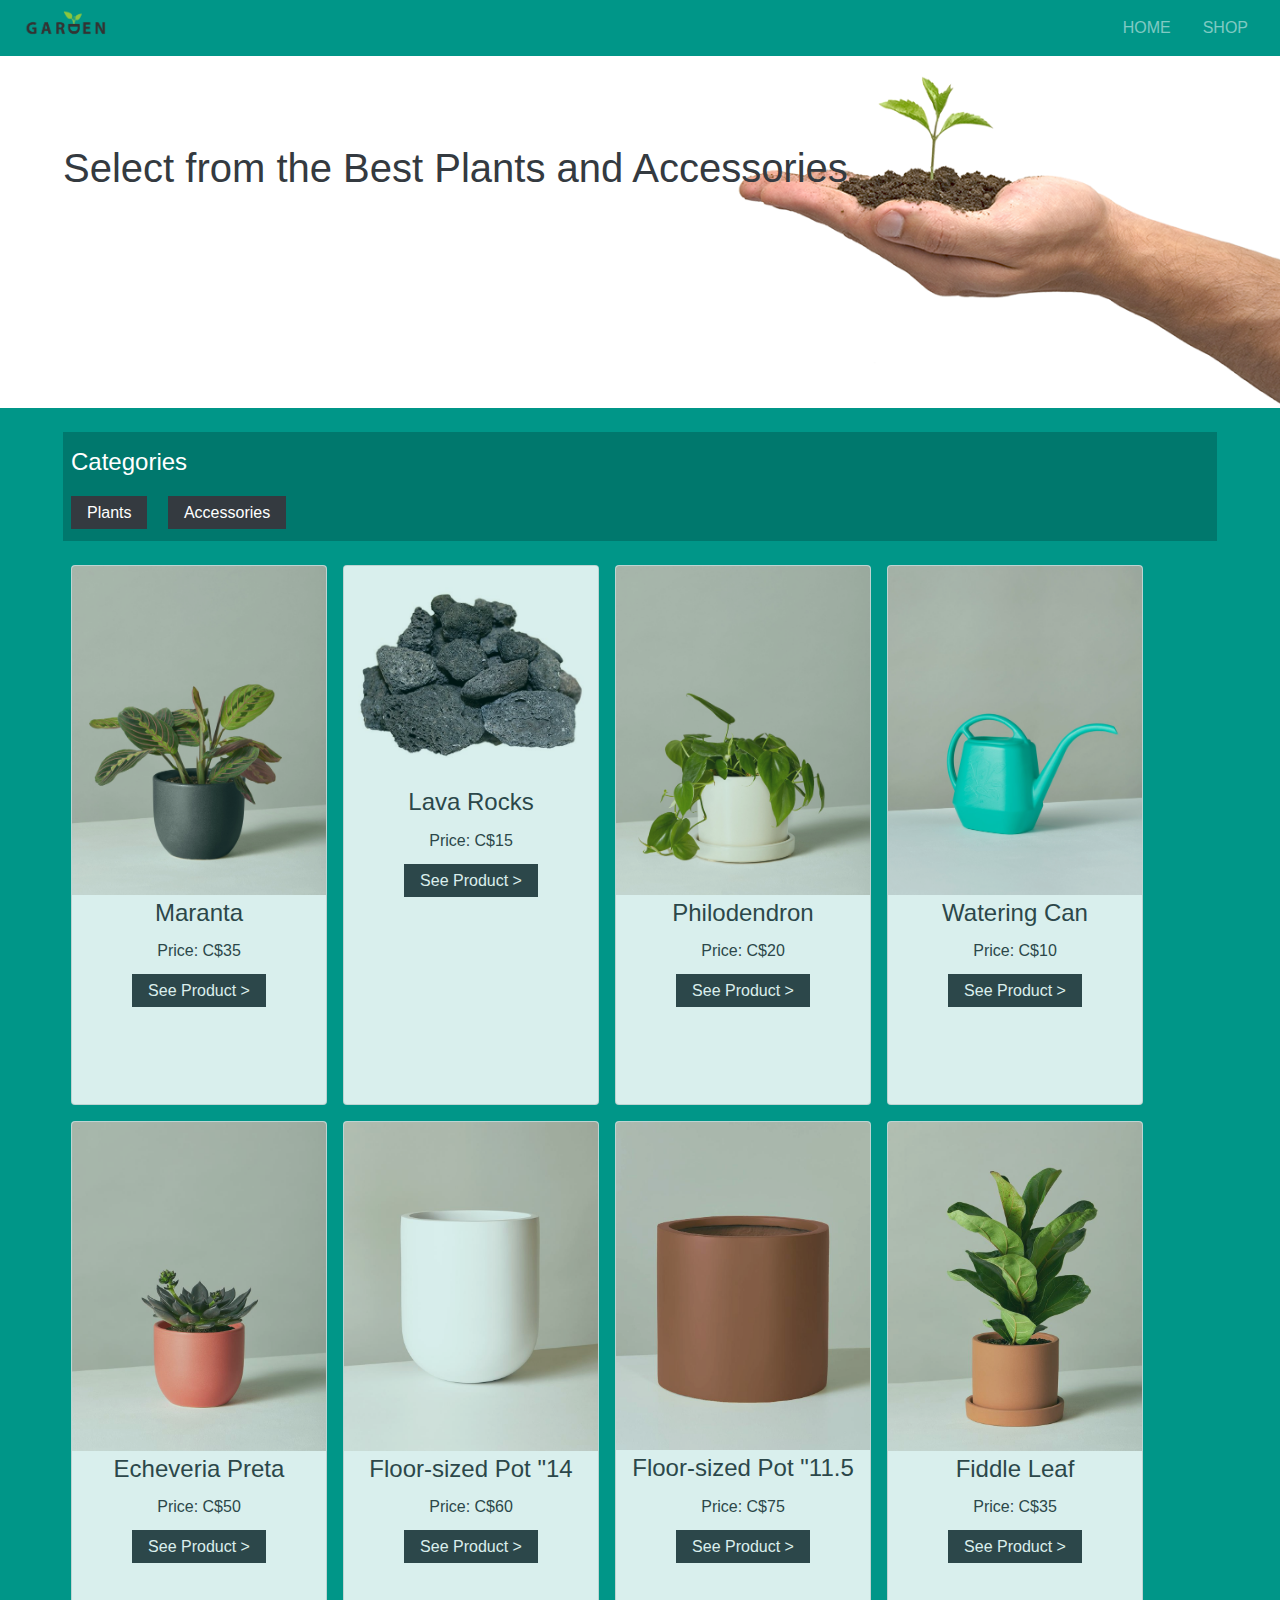
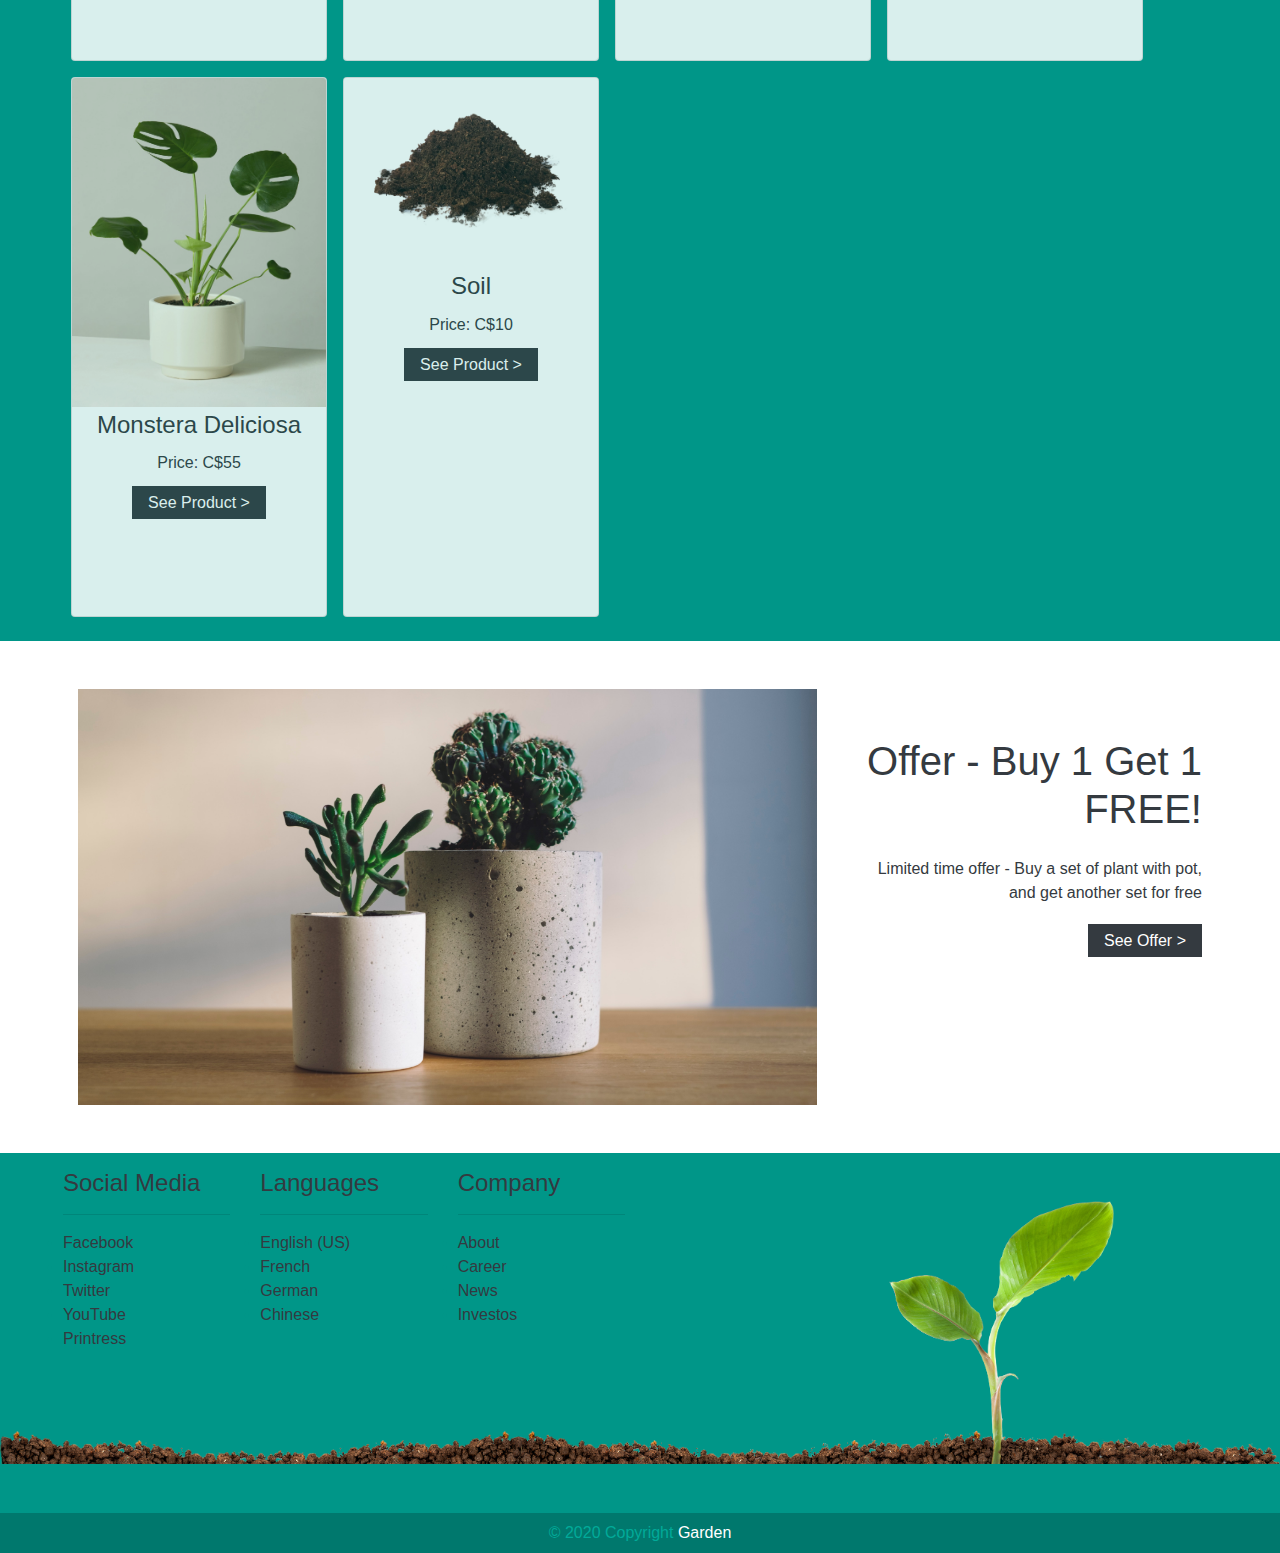
==== shop.html @ f71ae699 "Add files via upload" ====
<!doctype html>
<html lang="en">

<head>
    <!-- Required meta tags -->
    <meta charset="utf-8">
    <meta name="viewport" content="width=device-width, initial-scale=1, shrink-to-fit=no">

    <!-- Bootstrap, Fontawesome & CSS -->
    <link rel="stylesheet" href="style/all.min.css">
    <link rel="stylesheet" href="style/bootstrap.min.css">
    <link rel="stylesheet" href="style/style.css">

    <title>Garden</title>
</head>

<body>
    <!-- navigation bar start -->
    <nav class="navbar navbar-expand-sm navbar-dark teal fixed-top">
        <img class="logo navbar-brand my-0 py-0" src="images/Logo.png" alt="">

        <button class="navbar-toggler btn bg-dark dropwdown-toggle" type="button" data-toggle="collapse"
            data-target="#collapsibleNavbar">
            <span class="navbar-toggler-icon"></span>
        </button>
        <div class="dropdown-menu">
            <ul class="navbar-nav ml-auto">
                <li class="nav-item px-2">
                    <a class="nav-link" href="index.html">HOME</a>
                </li>
                <li class="nav-item px-2">
                    <a class="nav-link" href="shop.html">SHOP</a>
                </li>
            </ul>
        </div>
        <div class="collapse navbar-collapse" id="collapsibleNavbar">
            <ul class="navbar-nav ml-auto">
                <li class="nav-item px-2">
                    <a class="nav-link" href="index.html">HOME</a>
                </li>
                <li class="nav-item px-2">
                    <a class="nav-link" href="shop.html">SHOP</a>
                </li>
            </ul>
        </div>
    </nav>
    <!-- navigation bar end -->





    <!-- store heading start -->
    <section class="container-fluid text-dark mt-5 py-5 shop-heading">
        <h1 class="mt-5 mx-5">Select from the Best Plants and Accessories</h1>
    </section>
    <!-- store heading end -->





    <!-- categories start -->
    <section class="container-fluid mx-0 px-0">
        <div class="row teal text-dark text-bold mx-0 py-0">
            <div class="col-12 mx-auto text-center mb-4">
                <div class="darkteal my-4 py-3 text-left mx-5">
                    <h4 class="pb-3 mx-2 text-white">Categories</h4>
                    <a class="px-3 py-2 text-white bg-dark mx-2" href="shop.html">Plants</a>
                    <a class="px-3 py-2 text-white bg-dark mx-2" href="shop.html">Accessories</a>
                </div>

                <div class="d-flex mx-5 mt-3 mb-0">
                    <div class="card m-0 p-0 mx-2">
                        <img class="card-img-top img-fluid m-0" src="images/plants//Maranta.jpg" alt="Card image">
                        <div class="card-body m-0 p-0">
                            <h4 class="card-title pt-1">Maranta</h4>
                            <p class="card-text py-0">Price: C$35</p>
                            <a class="bg-dark py-2 m-0 px-3 text-white" href="shop.html">See Product ></a>
                        </div>
                    </div>

                    <div class="card m-0 p-0 mx-2">
                        <img class="card-img-top img-fluid m-0" src="images/Accessories/Lava rocks.jpg"
                            alt="Card image">
                        <div class="card-body m-0 p-0">
                            <h4 class="card-title pt-1">Lava Rocks</h4>
                            <p class="card-text py-0">Price: C$15</p>
                            <a class="bg-dark py-2 m-0 px-3 text-white" href="shop.html">See Product ></a>
                        </div>
                    </div>

                    <div class="card m-0 p-0 mx-2">
                        <img class="card-img-top img-fluid m-0" src="images/plants/Philodendron Green.jpg"
                            alt="Card image">
                        <div class="card-body m-0 p-0">
                            <h4 class="card-title pt-1">Philodendron</h4>
                            <p class="card-text py-0">Price: C$20</p>
                            <a class="bg-dark py-2 m-0 px-3 text-white" href="shop.html">See Product ></a>
                        </div>
                    </div>

                    <div class="card m-0 p-0 mx-2">
                        <img class="card-img-top img-fluid m-0" src="images/Accessories/Can.jpg" alt="Card image">
                        <div class="card-body m-0 p-0">
                            <h4 class="card-title pt-1">Watering Can</h4>
                            <p class="card-text py-0">Price: C$10</p>
                            <a class="bg-dark py-2 m-0 px-3 text-white" href="shop.html">See Product ></a>
                        </div>
                    </div>

                </div>
                <div class="d-flex mx-5 mt-3 mb-0">
                    <div class="card m-0 p-0 mx-2">
                        <img class="card-img-top img-fluid m-0" src="images/plants/Echeveria Preta.jpg"
                            alt="Card image">
                        <div class="card-body m-0 p-0">
                            <h4 class="card-title pt-1">Echeveria Preta</h4>
                            <p class="card-text py-0">Price: C$50</p>
                            <a class="bg-dark py-2 m-0 px-3 text-white" href="shop.html">See Product ></a>
                        </div>
                    </div>

                    <div class="card m-0 p-0 mx-2">
                        <img class="card-img-top img-fluid m-0" src="images/Accessories/Pot1.jpg" alt="Card image">
                        <div class="card-body m-0 p-0">
                            <h4 class="card-title pt-1">Floor-sized Pot "14</h4>
                            <p class="card-text py-0">Price: C$60</p>
                            <a class="bg-dark py-2 m-0 px-3 text-white" href="shop.html">See Product ></a>
                        </div>
                    </div>

                    <div class="card m-0 p-0 mx-2">
                        <img class="card-img-top img-fluid m-0" src="images/Accessories/Pot2.jpg" alt="Card image">
                        <div class="card-body m-0 p-0">
                            <h4 class="card-title pt-1">Floor-sized Pot "11.5</h4>
                            <p class="card-text py-0">Price: C$75</p>
                            <a class="bg-dark py-2 m-0 px-3 text-white" href="shop.html">See Product ></a>
                        </div>
                    </div>

                    <div class="card m-0 p-0 mx-2">
                        <img class="card-img-top img-fluid m-0" src="images/plants/Fiddle Leaf Fig.jpg"
                            alt="Card image">
                        <div class="card-body m-0 p-0">
                            <h4 class="card-title pt-1">Fiddle Leaf</h4>
                            <p class="card-text py-0">Price: C$35</p>
                            <a class="bg-dark py-2 m-0 px-3 text-white" href="shop.html">See Product ></a>
                        </div>
                    </div>

                </div>
                <div class="d-flex mx-5 mt-3 mb-0">
                    <div class="card m-0 p-0 mx-2">
                        <img class="card-img-top img-fluid m-0" src="images/plants/Monstera Deliciosa.jpg"
                            alt="Card image">
                        <div class="card-body m-0 p-0">
                            <h4 class="card-title pt-1">Monstera Deliciosa</h4>
                            <p class="card-text py-0">Price: C$55</p>
                            <a class="bg-dark py-2 m-0 px-3 text-white" href="shop.html">See Product ></a>
                        </div>
                    </div>

                    <div class="card m-0 p-0 mx-2">
                        <img class="card-img-top img-fluid m-0" src="images/Accessories/Soil.jpg" alt="Card image">
                        <div class="card-body m-0 p-0">
                            <h4 class="card-title pt-1">Soil</h4>
                            <p class="card-text py-0">Price: C$10</p>
                            <a class="bg-dark py-2 m-0 px-3 text-white" href="shop.html">See Product ></a>
                        </div>
                    </div>

                </div>
            </div>
        </div>
    </section>
    <!-- categories end -->





    <!-- offer section start -->
    <section class="container-fluid my-5">
        <div class="row my-0 px-5 mx-0">
            <div class="col-md-8">
                <img class="img-fluid mr-auto mr-5 ml-0 my-0" src="images/slides/2.jpg" alt="">
            </div>
            <div class="col-md-4 text-right">
                <h1 class="text-dark mt-5">Offer - Buy 1 Get 1 FREE!</h1>
                <p class="text-dark my-4">Limited time offer - Buy a set of plant with pot, and get another set for free
                </p>
                <a class="bg-dark py-2 px-3 text-white my-0" href="shop.html">See Offer ></a>
            </div>
        </div>
    </section>
    <!-- offer section end -->





    <!-- footer start -->
    <footer class="teal pt-0 mt-0" id="1">
        <div class="container-fluid">

            <div class="row ftr px-5 pt-3">
                <ul class="col-md-2">
                    <h4 class="text-dark">Social Media</h4>
                    <hr>
                    <li><a class="text-dark" href="#">Facebook</a></li>
                    <li><a class="text-dark" href="#">Instagram</a></li>
                    <li><a class="text-dark" href="#">Twitter</a></li>
                    <li><a class="text-dark" href="#">YouTube</a></li>
                    <li><a class="text-dark" href="#">Printress</a></li>
                </ul>
                <ul class="col-md-2">
                    <h4 class="text-dark">Languages</h4>
                    <hr>
                    <li><a class="text-dark" href="#">English (US)</a></li>
                    <li><a class="text-dark" href="#">French</a></li>
                    <li><a class="text-dark" href="#">German</a></li>
                    <li><a class="text-dark" href="#">Chinese</a></li>
                </ul>
                <ul class="col-md-2">
                    <h4 class="text-dark">Company</h4>
                    <hr>
                    <li><a class="text-dark" href="#">About</a></li>
                    <li><a class="text-dark" href="#">Career</a></li>
                    <li><a class="text-dark" href="#">News</a></li>
                    <li><a class="text-dark" href="#">Investos</a></li>
                </ul>
            </div>
        </div>
        <div class="darkteal py-2 text-white text-center">
            <!-- <p class="my-0 lead">G A R D E N</p> -->
            <p class="my-0 text-teal"> &copy; 2020 Copyright <a class="text-white" href="#">Garden</a></p>
        </div>
    </footer>
    <!-- footer end -->



    <!-- Optional JavaScript -->
    <!-- jQuery first, then Popper.js, then Bootstrap JS -->
    <script src="js/jquery-3.2.1.slim.min.js"></script>
    <script src="js/popper.min.js"></script>
    <script src="js/bootstrap.min.js"></script>
    <script src="js/all.min.js"></script>

</body>

</html>
---- style/style.css ----
.logo {
    width: 8vw;
}

.ftr {
    height: 40vh;
    background-image: url(../images/footer.png);
    background-repeat: no-repeat;
    background-size: contain;
    background-position: left;
}

.shop-heading {
    height: 40vh;
    background-image: url(../images/hands.png);
    background-repeat: no-repeat;
    background-size: contain;
    background-position: right;
}

.teal {
    background-color: #009688 !important;
    color: #009688;
}

.text-teal {
    color: #02aa99 !important;
}

.darkteal {
    background-color: #00786D !important;
}

.text-darkteal {
    color: #00786D !important;
}

.slides {
    height: 90vh;
}

.categories {
    /* height: 80vh; */
}

.spotlight {
    height: 75vh;
}

.spotlight img {
    height: 70vh;
}

.bold {
    font-weight: bold;
}

.card {
    width: 20vw;
    height: 60vh;
    opacity: 0.85;
}

.card img {
    object-fit: cover;
    object-position: bottom;
    width: 100%;
    max-height: 40vh;
}

.card:hover {
    opacity: 1;
    cursor: pointer;
}
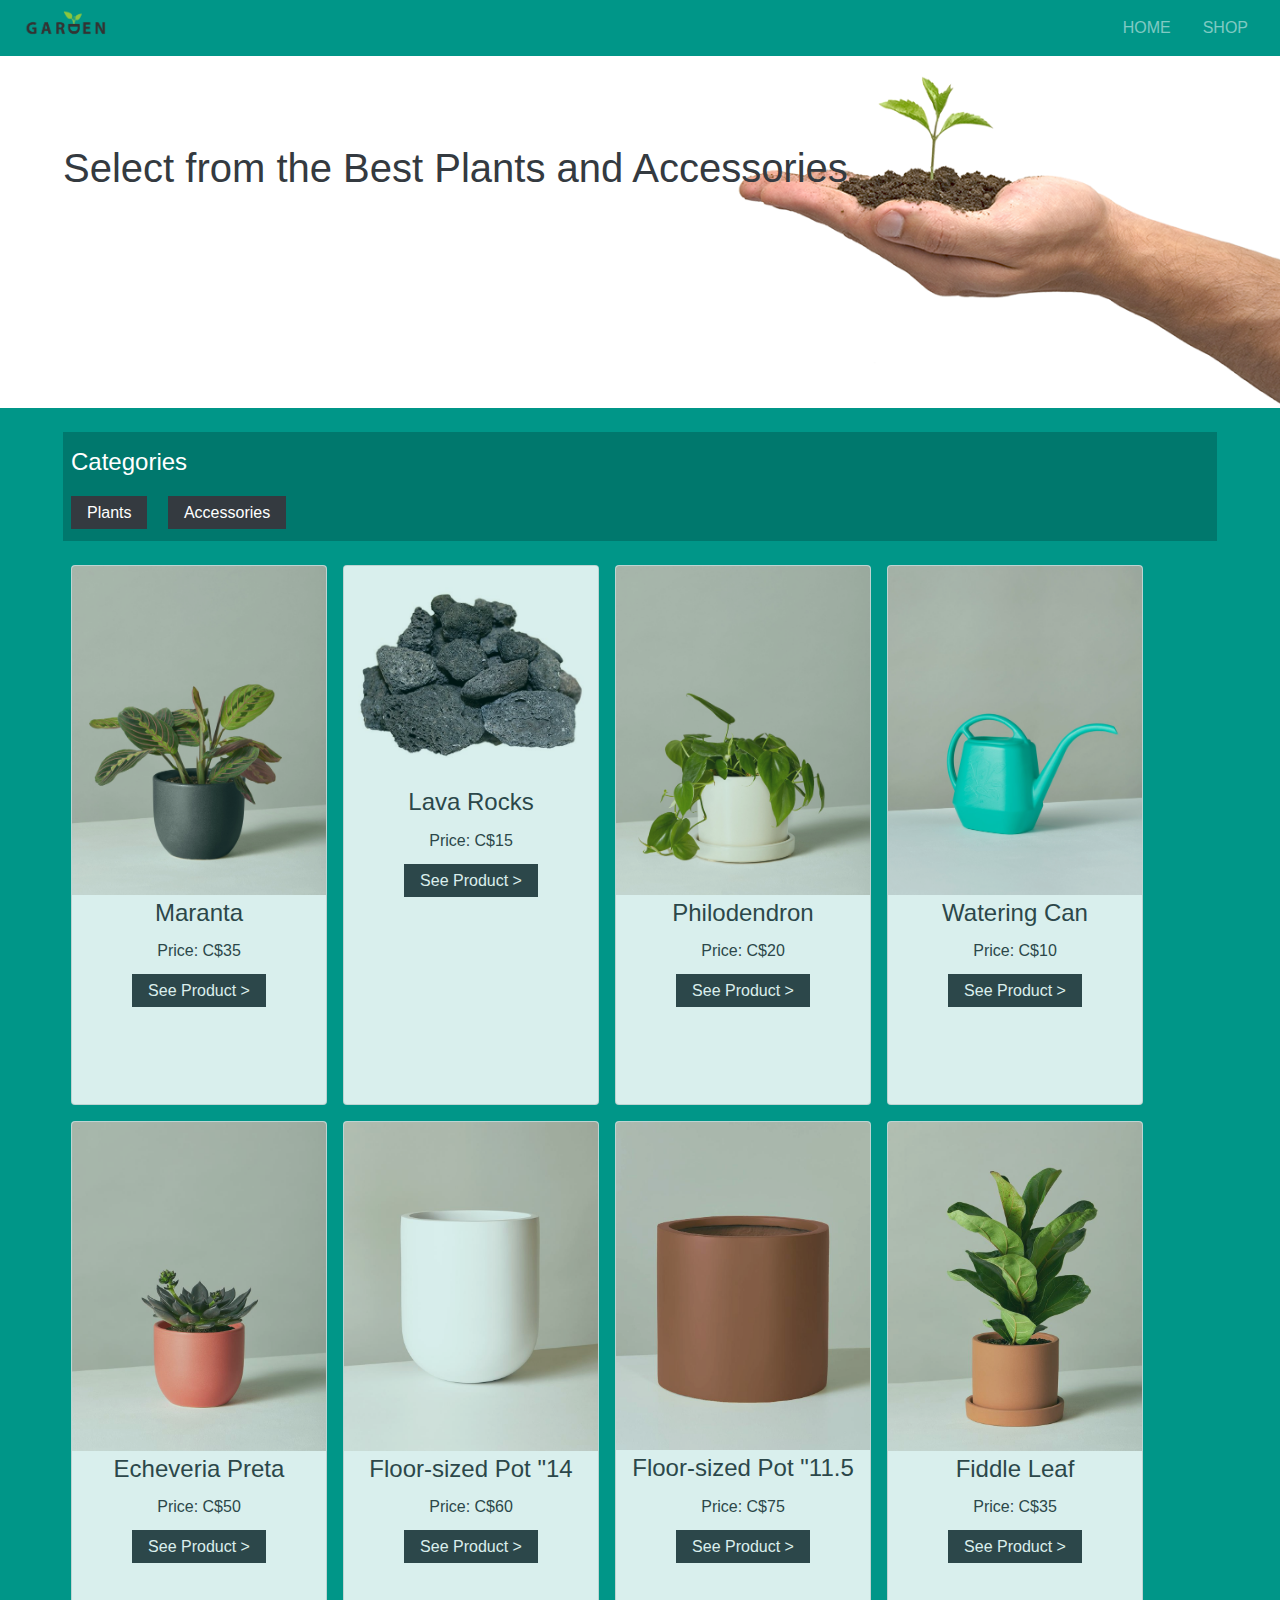
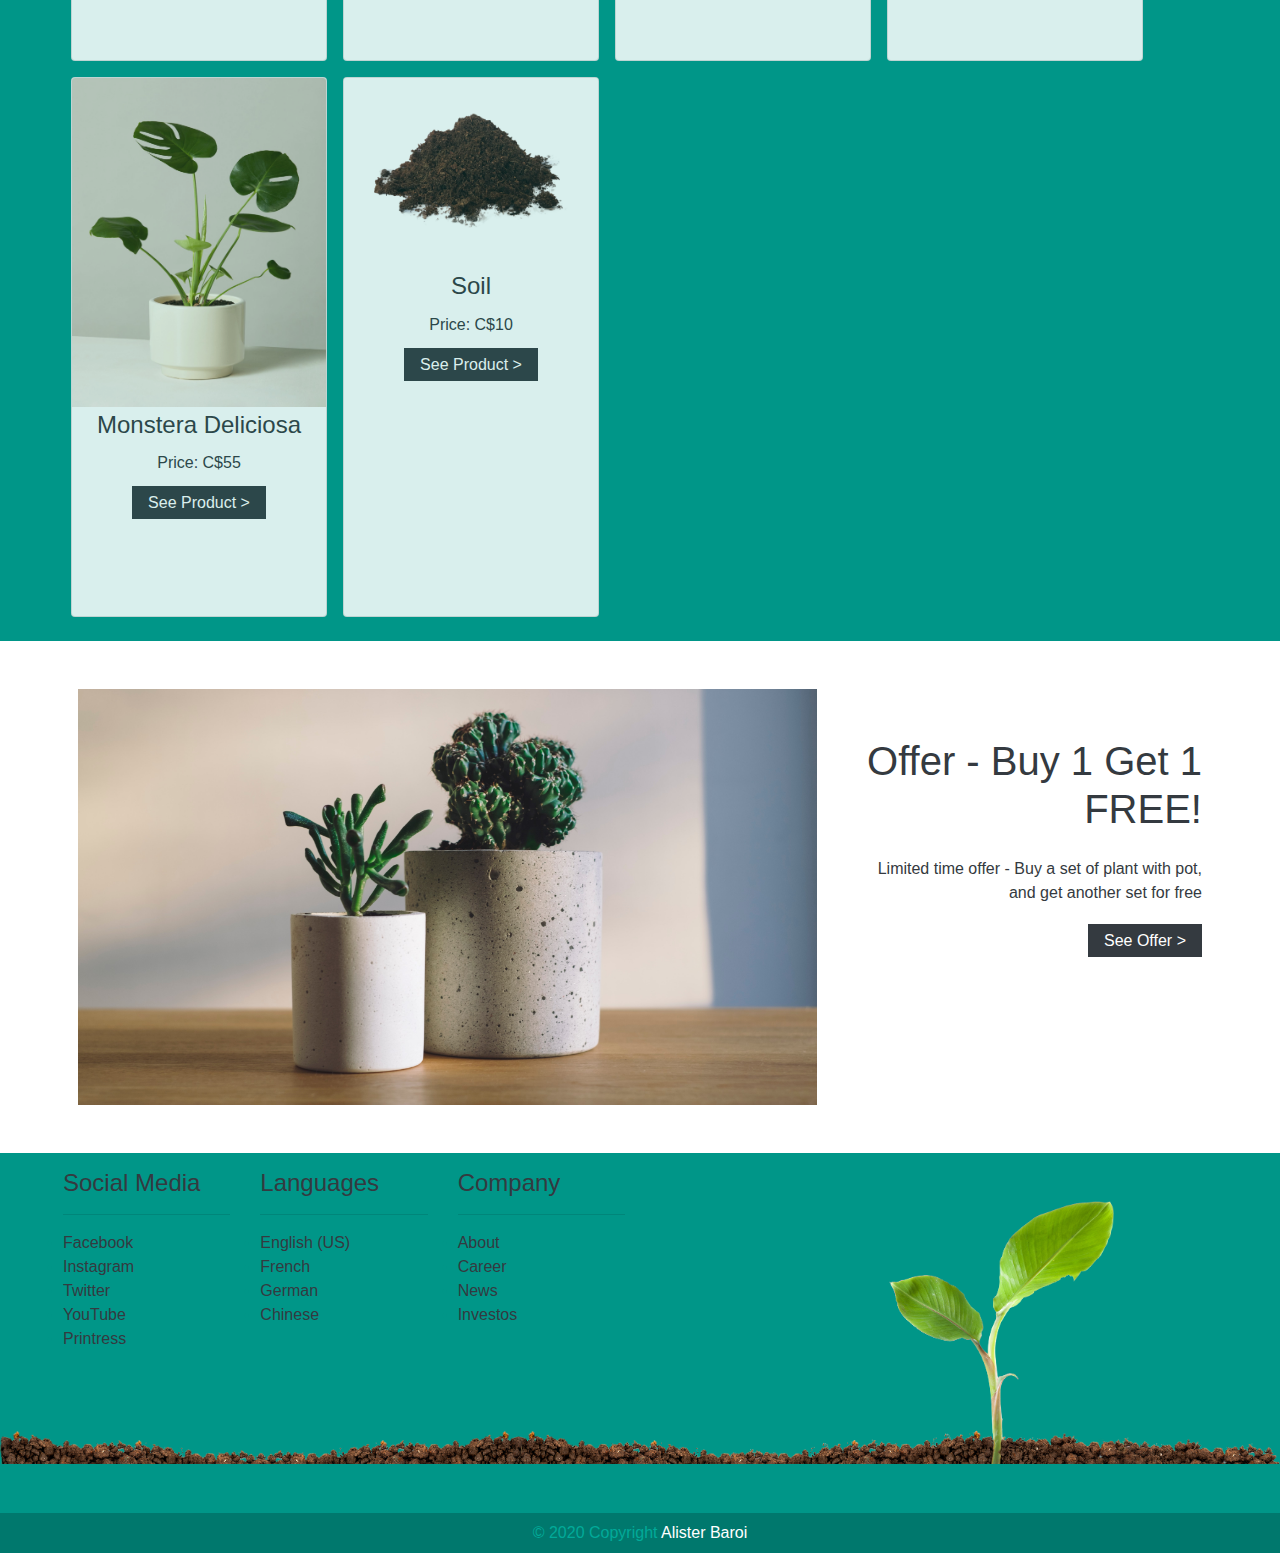
==== commit 1951fda2: "Update shop.html" ====
--- a/shop.html
+++ b/shop.html
@@ -234,7 +234,7 @@
         </div>
         <div class="darkteal py-2 text-white text-center">
             <!-- <p class="my-0 lead">G A R D E N</p> -->
-            <p class="my-0 text-teal"> &copy; 2020 Copyright <a class="text-white" href="#">Garden</a></p>
+            <p class="my-0 text-teal"> &copy; 2020 Copyright <a class="text-white" href="#">Alister Baroi</a></p>
         </div>
     </footer>
     <!-- footer end -->
@@ -250,4 +250,4 @@
 
 </body>
 
-</html>+</html>
